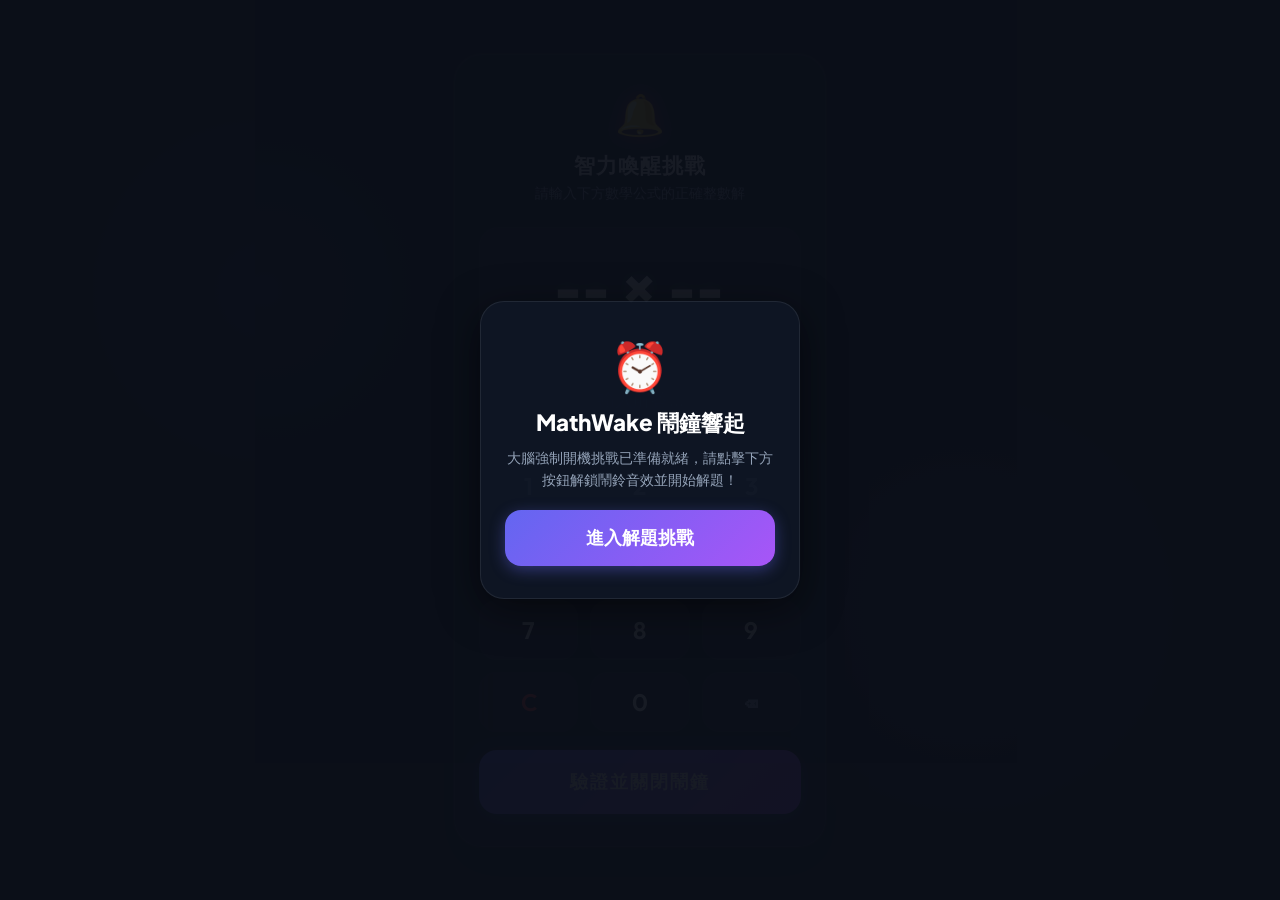
==== templates/index.html @ fe0648f0 "feat: implement MathWake PRD, backend Flask architecture, and sleek dark mode UI" ====
<!DOCTYPE html>
<html lang="zh-TW">
<head>
    <meta charset="UTF-8">
    <meta name="viewport" content="width=device-width, initial-scale=1.0">
    <title>MathWake 智力喚醒鬧鐘</title>
    <!-- 引入 Outfit 與 Plus Jakarta Sans 字型 -->
    <link rel="preconnect" href="https://fonts.googleapis.com">
    <link rel="preconnect" href="https://fonts.gstatic.com" crossorigin>
    <link href="https://fonts.googleapis.com/css2?family=Outfit:wght@300;400;600;800&family=Plus+Jakarta+Sans:wght@300;400;600;800&display=swap" rel="stylesheet">
    
    <style>
        :root {
            --bg-color: #0b0f19;
            --card-bg: rgba(17, 25, 40, 0.75);
            --border-color: rgba(255, 255, 255, 0.08);
            --text-primary: #ffffff;
            --text-secondary: #94a3b8;
            --accent-primary: #6366f1; /* Indigo */
            --accent-secondary: #a855f7; /* Purple */
            --danger-color: #ef4444;
            --success-color: #10b981;
        }

        * {
            box-sizing: border-box;
            margin: 0;
            padding: 0;
            font-family: 'Plus Jakarta Sans', 'Outfit', sans-serif;
            -webkit-tap-highlight-color: transparent;
        }

        body {
            background-color: var(--bg-color);
            color: var(--text-primary);
            min-height: 100vh;
            display: flex;
            align-items: center;
            justify-content: center;
            overflow: hidden;
            position: relative;
        }

        /* 背景流光裝飾 */
        .ambient-glow {
            position: absolute;
            width: 400px;
            height: 400px;
            border-radius: 50%;
            background: radial-gradient(circle, rgba(99, 102, 241, 0.15) 0%, rgba(0, 0, 0, 0) 70%);
            top: 10%;
            left: 5%;
            z-index: 1;
            pointer-events: none;
        }

        .ambient-glow-2 {
            position: absolute;
            width: 500px;
            height: 500px;
            border-radius: 50%;
            background: radial-gradient(circle, rgba(168, 85, 247, 0.12) 0%, rgba(0, 0, 0, 0) 70%);
            bottom: 5%;
            right: 5%;
            z-index: 1;
            pointer-events: none;
        }

        /* 鬧鐘啟動時的紅色呼吸背景效果 */
        .alarm-pulse-overlay {
            position: absolute;
            top: 0;
            left: 0;
            right: 0;
            bottom: 0;
            pointer-events: none;
            box-shadow: inset 0 0 100px rgba(239, 68, 68, 0);
            transition: box-shadow 0.5s ease;
            z-index: 2;
            animation: pulse-overlay 3s infinite alternate;
        }

        @keyframes pulse-overlay {
            0% {
                box-shadow: inset 0 0 40px rgba(239, 68, 68, 0.1);
            }
            100% {
                box-shadow: inset 0 0 100px rgba(239, 68, 68, 0.35);
            }
        }

        /* 解題主卡片 */
        .container {
            width: 100%;
            max-width: 420px;
            padding: 24px;
            z-index: 10;
        }

        .card {
            background: var(--card-bg);
            backdrop-filter: blur(20px);
            -webkit-backdrop-filter: blur(20px);
            border: 1px solid var(--border-color);
            border-radius: 28px;
            padding: 32px 24px;
            box-shadow: 0 20px 40px rgba(0, 0, 0, 0.3),
                        0 0 0 1px rgba(255, 255, 255, 0.05);
            text-align: center;
            transition: all 0.3s ease;
        }

        /* 標題與警示圖示 */
        .header {
            margin-bottom: 24px;
        }

        .bell-icon {
            font-size: 2.5rem;
            display: inline-block;
            animation: ring 0.6s ease-in-out infinite alternate;
            margin-bottom: 12px;
            filter: drop-shadow(0 0 8px rgba(239, 68, 68, 0.6));
        }

        @keyframes ring {
            0% { transform: rotate(-15deg); }
            100% { transform: rotate(15deg); }
        }

        .title {
            font-size: 1.3rem;
            font-weight: 800;
            letter-spacing: 1px;
            color: var(--text-primary);
            text-transform: uppercase;
        }

        .subtitle {
            font-size: 0.85rem;
            color: var(--text-secondary);
            margin-top: 4px;
        }

        /* 題目顯示區域 */
        .formula-section {
            background: rgba(255, 255, 255, 0.03);
            border: 1px solid rgba(255, 255, 255, 0.05);
            border-radius: 20px;
            padding: 24px 16px;
            margin-bottom: 20px;
            position: relative;
            overflow: hidden;
        }

        .formula-text {
            font-size: 3.5rem;
            font-weight: 800;
            font-family: 'Outfit', sans-serif;
            letter-spacing: 2px;
            color: #ffffff;
            text-shadow: 0 0 15px rgba(255, 255, 255, 0.3);
            transition: transform 0.1s ease;
        }

        /* 左右晃動動畫 (答錯時觸發) */
        .shake {
            animation: shake-anim 0.5s ease-in-out;
        }

        @keyframes shake-anim {
            0%, 100% { transform: translateX(0); }
            15%, 45%, 75% { transform: translateX(-18px); }
            30%, 60%, 90% { transform: translateX(18px); }
        }

        /* 輸入預覽區域 */
        .input-display {
            background: rgba(0, 0, 0, 0.2);
            border: 2px solid var(--border-color);
            border-radius: 16px;
            height: 64px;
            display: flex;
            align-items: center;
            justify-content: center;
            font-size: 2.2rem;
            font-weight: 700;
            font-family: 'Outfit', sans-serif;
            color: var(--accent-secondary);
            margin-bottom: 24px;
            transition: all 0.2s ease;
            position: relative;
        }

        .input-display.active-border {
            border-color: var(--accent-primary);
            box-shadow: 0 0 15px rgba(99, 102, 241, 0.2);
        }

        .input-display:empty::after {
            content: "輸入解答...";
            font-size: 1.1rem;
            color: rgba(255, 255, 255, 0.2);
            font-weight: 400;
        }

        /* 光標閃爍效果 */
        .cursor {
            width: 3px;
            height: 30px;
            background-color: var(--accent-secondary);
            margin-left: 6px;
            animation: blink 0.8s infinite;
            display: inline-block;
        }

        @keyframes blink {
            50% { opacity: 0; }
        }

        /* 虛擬數字鍵盤 */
        .keypad {
            display: grid;
            grid-template-columns: repeat(3, 1fr);
            gap: 12px;
        }

        .key {
            background: rgba(255, 255, 255, 0.05);
            border: 1px solid rgba(255, 255, 255, 0.03);
            border-radius: 18px;
            height: 60px;
            font-size: 1.5rem;
            font-weight: 600;
            font-family: 'Outfit', sans-serif;
            color: var(--text-primary);
            display: flex;
            align-items: center;
            justify-content: center;
            cursor: pointer;
            user-select: none;
            transition: all 0.15s cubic-bezier(0.4, 0, 0.2, 1);
        }

        .key:hover {
            background: rgba(255, 255, 255, 0.1);
            transform: translateY(-2px);
        }

        .key:active {
            background: rgba(255, 255, 255, 0.15);
            transform: scale(0.95);
        }

        /* 功能按鈕特殊樣式 */
        .key.clear {
            color: var(--danger-color);
            background: rgba(239, 68, 68, 0.05);
        }
        .key.clear:hover {
            background: rgba(239, 68, 68, 0.15);
        }

        .key.backspace {
            color: var(--text-secondary);
        }

        /* 驗證送出按鈕 (跨欄) */
        .key.submit {
            grid-column: span 3;
            height: 64px;
            background: linear-gradient(135deg, var(--accent-primary) 0%, var(--accent-secondary) 100%);
            color: #ffffff;
            font-weight: 700;
            font-size: 1.1rem;
            border: none;
            box-shadow: 0 4px 20px rgba(99, 102, 241, 0.3);
            letter-spacing: 2px;
            margin-top: 6px;
        }

        .key.submit:hover {
            box-shadow: 0 6px 24px rgba(99, 102, 241, 0.45);
            filter: brightness(1.1);
        }

        .key.submit:active {
            transform: scale(0.98);
        }

        /* 訊息提示 */
        .message-toast {
            position: fixed;
            top: 24px;
            left: 50%;
            transform: translateX(-50%) translateY(-100px);
            padding: 14px 24px;
            border-radius: 16px;
            background: rgba(239, 68, 68, 0.9);
            backdrop-filter: blur(10px);
            color: #ffffff;
            font-weight: 600;
            font-size: 0.95rem;
            box-shadow: 0 10px 30px rgba(0, 0, 0, 0.3);
            z-index: 100;
            transition: transform 0.4s cubic-bezier(0.175, 0.885, 0.32, 1.275);
            display: flex;
            align-items: center;
            gap: 10px;
        }

        .message-toast.show {
            transform: translateX(-50%) translateY(0);
        }

        .message-toast.success {
            background: rgba(16, 185, 129, 0.9);
        }

        /* 音訊按鈕提示 (解決瀏覽器音訊限制) */
        .audio-unlocked-modal {
            position: fixed;
            top: 0;
            left: 0;
            width: 100%;
            height: 100%;
            background: rgba(11, 15, 25, 0.95);
            display: flex;
            align-items: center;
            justify-content: center;
            z-index: 200;
            transition: opacity 0.5s ease;
        }

        .audio-unlocked-modal.hidden {
            opacity: 0;
            pointer-events: none;
        }

        .modal-content {
            text-align: center;
            max-width: 320px;
            padding: 32px 24px;
            background: var(--card-bg);
            border: 1px solid var(--border-color);
            border-radius: 24px;
            box-shadow: 0 10px 40px rgba(0, 0, 0, 0.5);
        }

        .start-btn {
            background: linear-gradient(135deg, var(--accent-primary) 0%, var(--accent-secondary) 100%);
            border: none;
            color: white;
            padding: 16px 32px;
            font-size: 1.1rem;
            font-weight: 700;
            border-radius: 16px;
            cursor: pointer;
            margin-top: 20px;
            box-shadow: 0 4px 15px rgba(99, 102, 241, 0.4);
            width: 100%;
            transition: all 0.2s;
        }

        .start-btn:hover {
            transform: translateY(-2px);
            box-shadow: 0 6px 20px rgba(99, 102, 241, 0.5);
        }

        .start-btn:active {
            transform: scale(0.98);
        }
    </style>
</head>
<body>

    <!-- 鬧鈴啟動紅色光暈遮罩 -->
    <div class="alarm-pulse-overlay"></div>

    <!-- 背景流光 -->
    <div class="ambient-glow"></div>
    <div class="ambient-glow-2"></div>

    <!-- 音訊解鎖提示 (解決 Chrome/Safari 等禁止自動播放音樂的安全政策) -->
    <div id="audioModal" class="audio-unlocked-modal">
        <div class="modal-content">
            <span style="font-size: 3rem; display: block; margin-bottom: 12px;">⏰</span>
            <h2 style="font-size: 1.4rem; font-weight: 800; margin-bottom: 8px;">MathWake 鬧鐘響起</h2>
            <p style="color: var(--text-secondary); font-size: 0.9rem; line-height: 1.5;">大腦強制開機挑戰已準備就緒，請點擊下方按鈕解鎖鬧鈴音效並開始解題！</p>
            <button class="start-btn" onclick="startAlarmChallenge()">進入解題挑戰</button>
        </div>
    </div>

    <!-- 頂端吐司訊息提示 -->
    <div id="toast" class="message-toast">
        <span id="toast-icon">⚠️</span>
        <span id="toast-text">解答錯誤，請重試！</span>
    </div>

    <!-- 主卡片容器 -->
    <div class="container">
        <div class="card" id="solverCard">
            
            <!-- 標頭 -->
            <div class="header">
                <span class="bell-icon">🔔</span>
                <h1 class="title">智力喚醒挑戰</h1>
                <p class="subtitle" id="statusSubtitle">請輸入下方數學公式的正確整數解</p>
            </div>

            <!-- 數學題目公式區塊 -->
            <div class="formula-section" id="formulaBox">
                <div class="formula-text" id="questionText">-- × --</div>
            </div>

            <!-- 用戶答案預覽區 -->
            <div class="input-display" id="inputDisplay"></div>

            <!-- 虛擬按鍵面板 -->
            <div class="keypad">
                <div class="key" onclick="appendNumber(1)">1</div>
                <div class="key" onclick="appendNumber(2)">2</div>
                <div class="key" onclick="appendNumber(3)">3</div>
                
                <div class="key" onclick="appendNumber(4)">4</div>
                <div class="key" onclick="appendNumber(5)">5</div>
                <div class="key" onclick="appendNumber(6)">6</div>
                
                <div class="key" onclick="appendNumber(7)">7</div>
                <div class="key" onclick="appendNumber(8)">8</div>
                <div class="key" onclick="appendNumber(9)">9</div>
                
                <div class="key clear" onclick="clearInput()">C</div>
                <div class="key" onclick="appendNumber(0)">0</div>
                <div class="key backspace" onclick="backspaceInput()">⌫</div>
                
                <button class="key submit" onclick="submitAnswer()">驗證並關閉鬧鐘</button>
            </div>

        </div>
    </div>

    <script>
        let currentInput = "";
        let audioCtx = null;
        let alarmIntervalId = null;

        // 初始化/解鎖音訊並載入題目
        function startAlarmChallenge() {
            document.getElementById('audioModal').classList.add('hidden');
            
            // 1. 初始化 Web Audio API 生成鬧鈴音效
            initAlarmSound();
            
            // 2. 呼叫後端 API 取得隨機題目
            loadQuestion();
        }

        // 利用 Web Audio API 建立純前端電子鬧鈴音效 (無須任何 mp3 檔案)
        function initAlarmSound() {
            try {
                window.AudioContext = window.AudioContext || window.webkitAudioContext;
                audioCtx = new AudioContext();
                
                // 定時產生蜂鳴聲
                alarmIntervalId = setInterval(() => {
                    playBeep(880, 0.15); // 產生高頻 A5 聲
                    setTimeout(() => playBeep(880, 0.15), 200);
                }, 1000);
            } catch (e) {
                console.error("無法初始化 Web Audio API: ", e);
            }
        }

        // 產生單次嗶嗶聲
        function playBeep(frequency, duration) {
            if (!audioCtx || audioCtx.state === 'suspended') return;
            
            const osc = audioCtx.createOscillator();
            const gain = audioCtx.createGain();
            
            osc.type = "sine"; // 正弦波
            osc.frequency.setValueAtTime(frequency, audioCtx.currentTime);
            
            gain.gain.setValueAtTime(0.12, audioCtx.currentTime); // 控制適當音量
            gain.gain.exponentialRampToValueAtTime(0.001, audioCtx.currentTime + duration);
            
            osc.connect(gain);
            gain.connect(audioCtx.destination);
            
            osc.start();
            osc.stop(audioCtx.currentTime + duration);
        }

        // 停止鬧鈴聲
        function stopAlarmSound() {
            if (alarmIntervalId) {
                clearInterval(alarmIntervalId);
                alarmIntervalId = null;
            }
            if (audioCtx) {
                audioCtx.close();
                audioCtx = null;
            }
        }

        // 載入題目
        async function loadQuestion() {
            try {
                const response = await fetch('/api/generate_question');
                const data = await response.json();
                if (data.success) {
                    document.getElementById('questionText').innerText = data.question;
                    clearInput();
                } else {
                    showToast("❌ 無法取得題目，請重試！", false);
                }
            } catch (error) {
                console.error("Error loading question:", error);
                showToast("❌ 網路連線異常，無法連線後端！", false);
            }
        }

        // 鍵盤輸入邏輯
        function updateDisplay() {
            const display = document.getElementById('inputDisplay');
            if (currentInput === "") {
                display.innerHTML = "";
                display.classList.remove('active-border');
            } else {
                display.innerHTML = currentInput + '<span class="cursor"></span>';
                display.classList.add('active-border');
            }
        }

        function appendNumber(num) {
            // 限制輸入位數不超過 6 位
            if (currentInput.length >= 6) return;
            currentInput += num.toString();
            updateDisplay();
            playKeyTapTone(440, 0.05); // 按鍵音
        }

        function clearInput() {
            currentInput = "";
            updateDisplay();
            playKeyTapTone(330, 0.05);
        }

        function backspaceInput() {
            if (currentInput.length > 0) {
                currentInput = currentInput.slice(0, -1);
                updateDisplay();
                playKeyTapTone(350, 0.05);
            }
        }

        // 輕微按鍵音效回饋
        function playKeyTapTone(freq, dur) {
            if (!audioCtx) return;
            const osc = audioCtx.createOscillator();
            const gain = audioCtx.createGain();
            osc.frequency.setValueAtTime(freq, audioCtx.currentTime);
            gain.gain.setValueAtTime(0.02, audioCtx.currentTime);
            osc.connect(gain);
            gain.connect(audioCtx.destination);
            osc.start();
            osc.stop(audioCtx.currentTime + dur);
        }

        // 送出答案驗證
        async function submitAnswer() {
            if (currentInput === "") {
                showToast("⚠️ 請先輸入答案！", false);
                return;
            }

            const solverCard = document.getElementById('solverCard');
            const formulaBox = document.getElementById('formulaBox');

            try {
                const response = await fetch('/api/verify_answer', {
                    method: 'POST',
                    headers: {
                        'Content-Type': 'application/json'
                    },
                    body: JSON.stringify({
                        answer: parseInt(currentInput, 10)
                    })
                });

                const data = await response.json();

                if (data.success) {
                    // 答對處理
                    stopAlarmSound();
                    showToast("🎉 " + data.message, true);
                    
                    // 解題成功視覺回饋
                    document.getElementById('statusSubtitle').innerText = "起床成功！祝您有美好的一天！";
                    document.getElementById('questionText').style.color = "var(--success-color)";
                    document.getElementById('inputDisplay').style.borderColor = "var(--success-color)";
                    document.getElementById('inputDisplay').style.color = "var(--success-color)";
                    document.querySelector('.bell-icon').style.animation = "none";
                    document.querySelector('.bell-icon').innerText = "☀️";
                    document.querySelector('.alarm-pulse-overlay').style.animation = "none";
                    document.querySelector('.alarm-pulse-overlay').style.boxShadow = "none";
                    
                    // 禁用按鍵
                    const keys = document.querySelectorAll('.key');
                    keys.forEach(k => k.style.pointerEvents = 'none');
                } else {
                    // 答錯處理：左右劇烈搖晃
                    formulaBox.classList.add('shake');
                    showToast("❌ " + data.message, false);
                    
                    // 答錯音效
                    playBeep(220, 0.3); // 低音沉悶聲
                    
                    // 清空輸入
                    clearInput();
                    
                    // 動畫結束後移除 shake class 以利下次重複觸發
                    setTimeout(() => {
                        formulaBox.classList.remove('shake');
                    }, 500);
                }
            } catch (error) {
                console.error("Error submitting answer:", error);
                showToast("❌ 驗證失敗，請檢查網路連線", false);
            }
        }

        // 提示訊息 (Toast)
        function showToast(message, isSuccess) {
            const toast = document.getElementById('toast');
            const toastText = document.getElementById('toast-text');
            const toastIcon = document.getElementById('toast-icon');

            toastText.innerText = message;
            if (isSuccess) {
                toast.classList.add('success');
                toastIcon.innerText = "✓";
            } else {
                toast.classList.remove('success');
                toastIcon.innerText = "⚠️";
            }

            toast.classList.add('show');

            // 3秒後隱藏
            setTimeout(() => {
                toast.classList.remove('show');
            }, 3000);
        }

        // 支援實體鍵盤輸入
        document.addEventListener('keydown', (event) => {
            // 如果已解鎖進入關卡
            if (document.getElementById('audioModal').classList.contains('hidden')) {
                if (event.key >= '0' && event.key <= '9') {
                    appendNumber(parseInt(event.key));
                } else if (event.key === 'Backspace') {
                    backspaceInput();
                } else if (event.key === 'Escape' || event.key === 'c' || event.key === 'C') {
                    clearInput();
                } else if (event.key === 'Enter') {
                    submitAnswer();
                }
            }
        });
    </script>
</body>
</html>
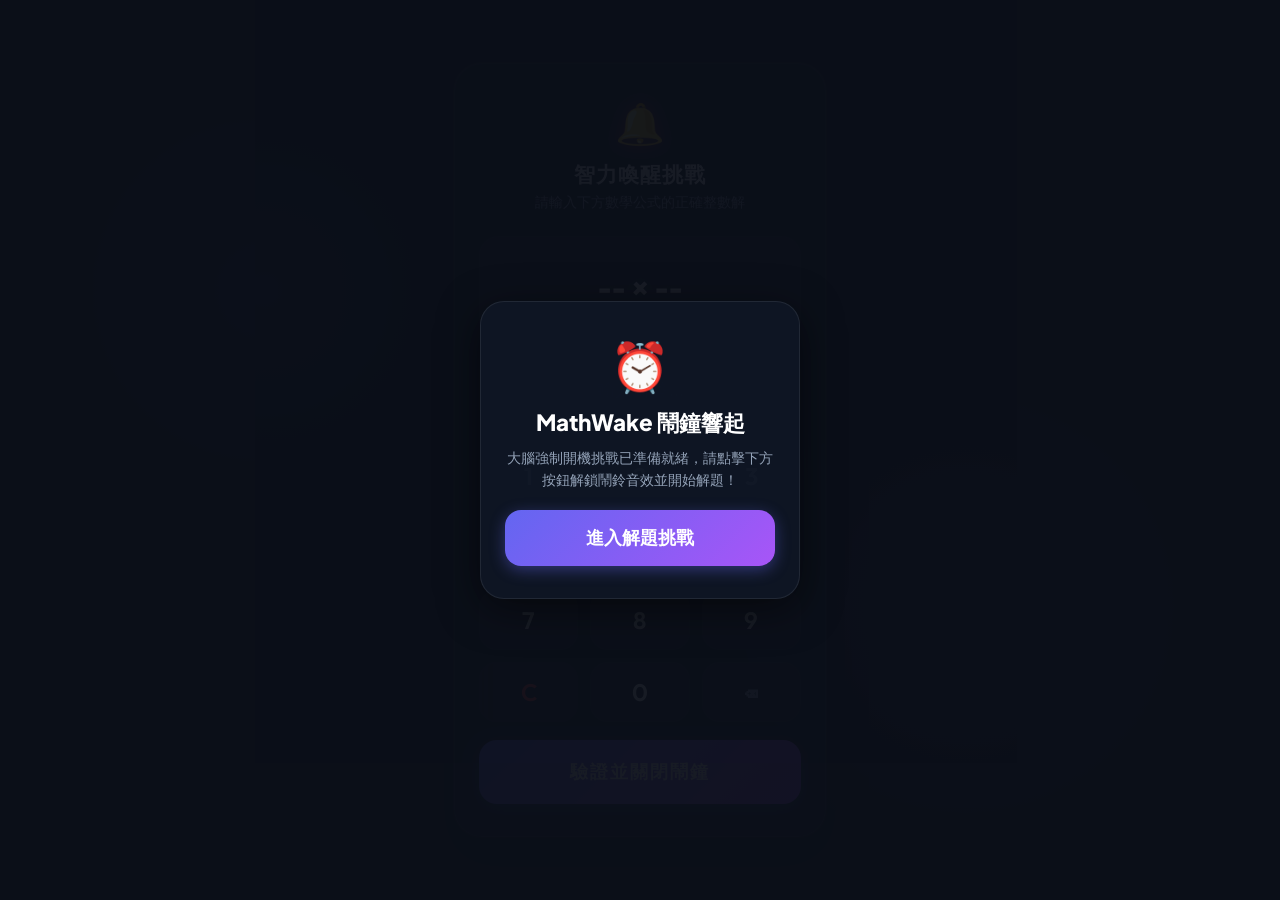
==== commit d7191e7d: "feat: implement F-02 stepped volume penalty and Scheme B Hell++ 7-number math challenge" ====
--- a/templates/index.html
+++ b/templates/index.html
@@ -154,13 +154,27 @@
         }
 
         .formula-text {
-            font-size: 3.5rem;
+            font-size: 1.8rem; /* 縮小字體以完美呈現 7 數 6 運算子的超長算式 */
             font-weight: 800;
             font-family: 'Outfit', sans-serif;
-            letter-spacing: 2px;
+            letter-spacing: 1px;
             color: #ffffff;
             text-shadow: 0 0 15px rgba(255, 255, 255, 0.3);
             transition: transform 0.1s ease;
+            white-space: nowrap; /* 確保算式單行呈現不換行錯位 */
+            overflow-x: auto; /* 超出寬度時提供流暢的水平滾動 */
+            padding: 8px 4px;
+        }
+
+        .formula-text::-webkit-scrollbar {
+            height: 4px;
+        }
+        .formula-text::-webkit-scrollbar-track {
+            background: rgba(255, 255, 255, 0.01);
+        }
+        .formula-text::-webkit-scrollbar-thumb {
+            background: rgba(255, 255, 255, 0.1);
+            border-radius: 2px;
         }
 
         /* 左右晃動動畫 (答錯時觸發) */
@@ -444,16 +458,33 @@
         let currentInput = "";
         let audioCtx = null;
         let alarmIntervalId = null;
+        let gainNode = null;
+        let penaltyIntervalId = null;
 
         // 初始化/解鎖音訊並載入題目
-        function startAlarmChallenge() {
+        async function startAlarmChallenge() {
             document.getElementById('audioModal').classList.add('hidden');
             
-            // 1. 初始化 Web Audio API 生成鬧鈴音效
+            // 1. 呼叫後端 API 初始化計時器
+            await startAlarmTimer();
+            
+            // 2. 初始化 Web Audio API 生成鬧鈴音效 (包含 GainNode)
             initAlarmSound();
             
-            // 2. 呼叫後端 API 取得隨機題目
+            // 3. 呼叫後端 API 取得隨機題目
             loadQuestion();
+            
+            // 4. 啟動音量懲罰輪詢機制
+            startPenaltyPolling();
+        }
+
+        // 呼叫後端 API 啟動計時
+        async function startAlarmTimer() {
+            try {
+                await fetch('/api/alarms/start', { method: 'POST' });
+            } catch (e) {
+                console.error("初始化後端計時器失敗:", e);
+            }
         }
 
         // 利用 Web Audio API 建立純前端電子鬧鈴音效 (無須任何 mp3 檔案)
@@ -462,7 +493,13 @@
                 window.AudioContext = window.AudioContext || window.webkitAudioContext;
                 audioCtx = new AudioContext();
                 
-                // 定時產生蜂鳴聲
+                // 建立 GainNode 用於調控音量
+                gainNode = audioCtx.createGain();
+                // 初始音量設定為 20% (與後端初始懲罰對齊)
+                gainNode.gain.setValueAtTime(0.2, audioCtx.currentTime);
+                gainNode.connect(audioCtx.destination);
+                
+                // 定時產生嗶嗶蜂鳴聲
                 alarmIntervalId = setInterval(() => {
                     playBeep(880, 0.15); // 產生高頻 A5 聲
                     setTimeout(() => playBeep(880, 0.15), 200);
@@ -474,33 +511,34 @@
 
         // 產生單次嗶嗶聲
         function playBeep(frequency, duration) {
-            if (!audioCtx || audioCtx.state === 'suspended') return;
+            if (!audioCtx || audioCtx.state === 'suspended' || !gainNode) return;
             
             const osc = audioCtx.createOscillator();
-            const gain = audioCtx.createGain();
             
             osc.type = "sine"; // 正弦波
             osc.frequency.setValueAtTime(frequency, audioCtx.currentTime);
             
-            gain.gain.setValueAtTime(0.12, audioCtx.currentTime); // 控制適當音量
-            gain.gain.exponentialRampToValueAtTime(0.001, audioCtx.currentTime + duration);
-            
-            osc.connect(gain);
-            gain.connect(audioCtx.destination);
+            // 連接至 gainNode 控制音量，再由 gainNode 連接 destination
+            osc.connect(gainNode);
             
             osc.start();
             osc.stop(audioCtx.currentTime + duration);
         }
 
-        // 停止鬧鈴聲
+        // 停止鬧鈴聲與定時器
         function stopAlarmSound() {
             if (alarmIntervalId) {
                 clearInterval(alarmIntervalId);
                 alarmIntervalId = null;
             }
+            if (penaltyIntervalId) {
+                clearInterval(penaltyIntervalId);
+                penaltyIntervalId = null;
+            }
             if (audioCtx) {
                 audioCtx.close();
                 audioCtx = null;
+                gainNode = null;
             }
         }
 
@@ -521,6 +559,56 @@
             }
         }
 
+        // 啟動定時輪詢懲罰 API (每 5 秒與後端同步一次)
+        function startPenaltyPolling() {
+            // 立即執行一次同步
+            syncPenalty();
+            
+            // 每 5 秒同步一次
+            penaltyIntervalId = setInterval(syncPenalty, 5000);
+        }
+
+        async function syncPenalty() {
+            try {
+                const response = await fetch('/api/alarms/check-penalty');
+                const data = await response.json();
+                
+                if (data.success && gainNode && audioCtx) {
+                    const volRatio = data.volume_percentage / 100;
+                    
+                    // 使用 linearRampToValueAtTime 讓音量在 1 秒內平滑漸變，避免爆音
+                    gainNode.gain.linearRampToValueAtTime(volRatio, audioCtx.currentTime + 1.0);
+                    
+                    // 動態更新前端 UI
+                    updatePenaltyUI(data.elapsed_seconds, data.volume_percentage, data.penalty_level);
+                }
+            } catch (e) {
+                console.error("同步音量懲罰狀態失敗:", e);
+            }
+        }
+
+        // 更新懲罰 UI 狀態
+        function updatePenaltyUI(elapsed, volPercent, level) {
+            // 1. 更新副標題呈現當前流逝秒數與音量
+            const subtitle = document.getElementById('statusSubtitle');
+            if (subtitle) {
+                subtitle.innerHTML = `已響鈴 <span style="color:var(--danger-color); font-weight:800;">${elapsed}</span> 秒 | 當前音量：<span style="color:var(--danger-color); font-weight:800;">${volPercent}%</span>`;
+            }
+            
+            // 2. 隨著音量比例上升，同步加快紅色呼吸燈的閃爍頻率
+            const overlay = document.querySelector('.alarm-pulse-overlay');
+            if (overlay) {
+                // level 越低閃爍越慢（如 3 秒），level 最高 (4) 時閃爍頻率高達 0.6 秒
+                const speed = Math.max(0.5, 3.0 - level * 0.6);
+                overlay.style.animationDuration = `${speed}s`;
+                
+                // 增強紅暈的視覺衝擊
+                if (level > 0) {
+                    overlay.style.boxShadow = `inset 0 0 ${40 + level * 20}px rgba(239, 68, 68, ${0.1 + level * 0.08})`;
+                }
+            }
+        }
+
         // 鍵盤輸入邏輯
         function updateDisplay() {
             const display = document.getElementById('inputDisplay');
@@ -558,14 +646,18 @@
         // 輕微按鍵音效回饋
         function playKeyTapTone(freq, dur) {
             if (!audioCtx) return;
-            const osc = audioCtx.createOscillator();
-            const gain = audioCtx.createGain();
-            osc.frequency.setValueAtTime(freq, audioCtx.currentTime);
-            gain.gain.setValueAtTime(0.02, audioCtx.currentTime);
-            osc.connect(gain);
-            gain.connect(audioCtx.destination);
-            osc.start();
-            osc.stop(audioCtx.currentTime + dur);
+            try {
+                const osc = audioCtx.createOscillator();
+                const tapGain = audioCtx.createGain();
+                osc.frequency.setValueAtTime(freq, audioCtx.currentTime);
+                tapGain.gain.setValueAtTime(0.015, audioCtx.currentTime);
+                osc.connect(tapGain);
+                tapGain.connect(audioCtx.destination);
+                osc.start();
+                osc.stop(audioCtx.currentTime + dur);
+            } catch (e) {
+                console.error("Play tap tone failed:", e);
+            }
         }
 
         // 送出答案驗證
@@ -603,8 +695,13 @@
                     document.getElementById('inputDisplay').style.color = "var(--success-color)";
                     document.querySelector('.bell-icon').style.animation = "none";
                     document.querySelector('.bell-icon').innerText = "☀️";
-                    document.querySelector('.alarm-pulse-overlay').style.animation = "none";
-                    document.querySelector('.alarm-pulse-overlay').style.boxShadow = "none";
+                    
+                    // 移除紅色呼吸燈效果
+                    const overlay = document.querySelector('.alarm-pulse-overlay');
+                    if (overlay) {
+                        overlay.style.animation = "none";
+                        overlay.style.boxShadow = "none";
+                    }
                     
                     // 禁用按鍵
                     const keys = document.querySelectorAll('.key');
